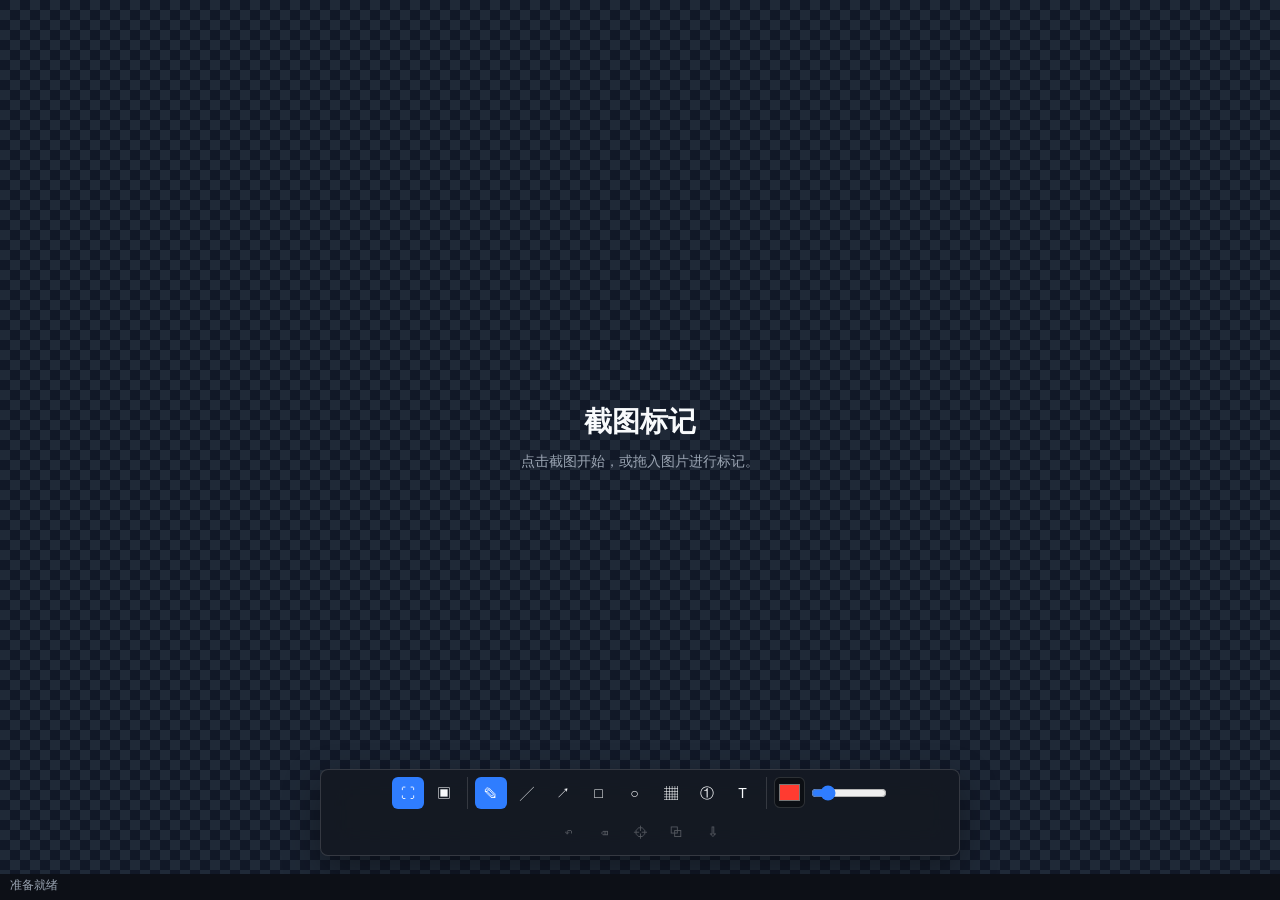
==== index.html @ 98c8a10e "Initial uTools screenshot pin plugin" ====
<!doctype html>
<html lang="zh-CN">
  <head>
    <meta charset="UTF-8">
    <meta name="viewport" content="width=device-width, initial-scale=1.0">
    <title>截图标记</title>
    <link rel="stylesheet" href="index.css">
  </head>
  <body>
    <main class="app">
      <section class="stage" id="dropZone">
        <canvas id="canvas" width="1200" height="720"></canvas>
        <div class="empty" id="emptyState">
          <h1>截图标记</h1>
          <p>点击截图开始，或拖入图片进行标记。</p>
        </div>
        <header class="toolbar" aria-label="截图编辑工具栏">
          <section class="tool-row">
            <button class="primary icon-btn" id="captureBtn" type="button" title="截图">⛶</button>
            <button class="icon-btn" id="openBtn" type="button" title="打开图片">▣</button>
            <input id="fileInput" type="file" accept="image/*" hidden>
          </section>

          <section class="tool-row segmented" aria-label="标记工具">
            <button class="tool icon-btn active" data-tool="pen" type="button" title="画笔">✎</button>
            <button class="tool icon-btn" data-tool="line" type="button" title="直线">╱</button>
            <button class="tool icon-btn" data-tool="arrow" type="button" title="箭头">↗</button>
            <button class="tool icon-btn" data-tool="rect" type="button" title="矩形">□</button>
            <button class="tool icon-btn" data-tool="ellipse" type="button" title="圆形">○</button>
            <button class="tool icon-btn" data-tool="mosaic" type="button" title="打码">▦</button>
            <button class="tool icon-btn" data-tool="number" type="button" title="数字标注">①</button>
            <button class="tool icon-btn" data-tool="text" type="button" title="文字">T</button>
          </section>

          <section class="tool-row">
            <label class="control color-control" title="颜色">
              <input id="colorInput" type="color" value="#ff3b30">
            </label>
            <label class="control width-control" title="线宽">
              <input id="sizeInput" type="range" min="2" max="22" value="5">
            </label>
          </section>

          <section class="tool-row">
            <button class="icon-btn" id="undoBtn" type="button" title="撤销" disabled>↶</button>
            <button class="icon-btn" id="clearBtn" type="button" title="清空标记" disabled>⌫</button>
            <button class="icon-btn" id="pinBtn" type="button" title="贴图" disabled>⌖</button>
            <button class="icon-btn" id="copyBtn" type="button" title="复制" disabled>⧉</button>
            <button class="icon-btn" id="saveBtn" type="button" title="保存" disabled>⇩</button>
          </section>
        </header>
      </section>

      <footer class="status" id="status">准备就绪</footer>
    </main>

    <script src="index.js"></script>
  </body>
</html>
---- index.css ----
:root {
  color-scheme: dark;
  --text: #f8fafc;
  --muted: #9aa4b2;
  --panel: rgba(20, 24, 33, 0.88);
  --panel-strong: rgba(12, 15, 21, 0.94);
  --line: rgba(255, 255, 255, 0.14);
  --accent: #2f7dff;
  --danger: #ff4d4f;
  --shadow: 0 14px 36px rgba(0, 0, 0, 0.36);
}

* {
  box-sizing: border-box;
}

html,
body {
  width: 100%;
  height: 100%;
  margin: 0;
}

body {
  color: var(--text);
  background: #111827;
  font: 14px/1.45 -apple-system, BlinkMacSystemFont, "Segoe UI", sans-serif;
}

button,
input {
  font: inherit;
}

.app {
  display: grid;
  grid-template-rows: minmax(0, 1fr) auto;
  height: 100vh;
  background:
    linear-gradient(45deg, #1f2937 25%, transparent 25%),
    linear-gradient(-45deg, #1f2937 25%, transparent 25%),
    linear-gradient(45deg, transparent 75%, #1f2937 75%),
    linear-gradient(-45deg, transparent 75%, #1f2937 75%),
    #111827;
  background-position: 0 0, 0 10px, 10px -10px, -10px 0;
  background-size: 20px 20px;
}

.stage {
  position: relative;
  display: grid;
  place-items: center;
  min-height: 0;
  overflow: auto;
  padding: 18px 18px 92px;
}

.stage.dragging {
  outline: 3px solid rgba(47, 125, 255, 0.42);
  outline-offset: -8px;
}

canvas {
  display: block;
  max-width: calc(100vw - 36px);
  max-height: calc(100vh - 128px);
  box-shadow: var(--shadow);
  background: #fff;
  cursor: crosshair;
}

canvas.hidden {
  display: none;
}

.toolbar {
  position: absolute;
  left: 50%;
  bottom: 18px;
  z-index: 5;
  display: flex;
  align-items: center;
  flex-wrap: wrap;
  justify-content: center;
  gap: 7px;
  max-width: calc(100vw - 24px);
  border: 1px solid var(--line);
  border-radius: 8px;
  padding: 7px;
  background: var(--panel);
  box-shadow: var(--shadow);
  backdrop-filter: blur(14px);
  transform: translateX(-50%);
}

.tool-row {
  display: flex;
  align-items: center;
  gap: 4px;
}

.segmented {
  border-left: 1px solid var(--line);
  border-right: 1px solid var(--line);
  padding: 0 7px;
}

.icon-btn {
  display: inline-grid;
  place-items: center;
  width: 32px;
  height: 32px;
  border: 1px solid transparent;
  border-radius: 6px;
  padding: 0;
  color: var(--text);
  background: transparent;
  cursor: pointer;
  line-height: 1;
  transition: border-color 0.16s ease, background 0.16s ease, color 0.16s ease;
}

.icon-btn:hover:not(:disabled) {
  border-color: var(--line);
  background: rgba(255, 255, 255, 0.1);
}

.icon-btn:disabled {
  color: rgba(255, 255, 255, 0.28);
  cursor: not-allowed;
}

.icon-btn.primary,
.icon-btn.active {
  color: #fff;
  background: var(--accent);
}

.control {
  display: inline-flex;
  align-items: center;
  height: 32px;
}

.color-control input {
  width: 31px;
  height: 31px;
  border: 1px solid var(--line);
  border-radius: 6px;
  padding: 2px;
  background: var(--panel-strong);
}

.width-control {
  width: 80px;
}

.width-control input {
  width: 100%;
  accent-color: var(--accent);
}

.empty {
  position: absolute;
  inset: 0;
  display: grid;
  place-content: center;
  justify-items: center;
  gap: 8px;
  pointer-events: none;
  color: var(--muted);
  text-align: center;
}

.empty.hidden {
  display: none;
}

.empty h1 {
  margin: 0;
  font-size: 28px;
  font-weight: 700;
  color: var(--text);
}

.empty p {
  margin: 0;
}

.status {
  min-height: 24px;
  padding: 3px 10px 6px;
  color: var(--muted);
  background: rgba(12, 15, 21, 0.92);
  font-size: 12px;
}

@media (max-width: 760px) {
  .stage {
    padding: 12px 12px 132px;
  }

  canvas {
    max-width: calc(100vw - 24px);
    max-height: calc(100vh - 160px);
  }

  .toolbar {
    bottom: 32px;
  }
}
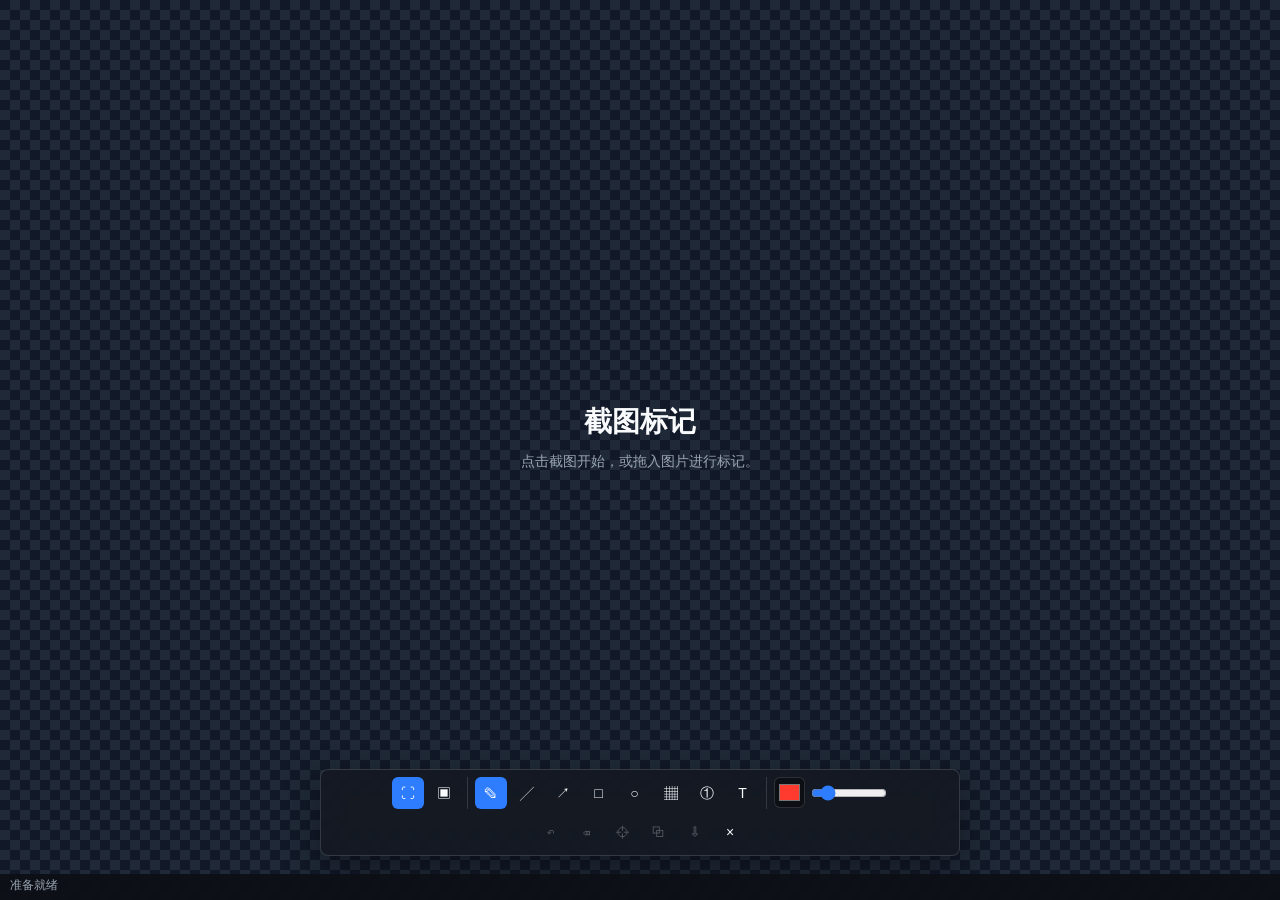
==== commit 5dd51be3: "Fix compact editor window and clipboard pinning" ====
--- a/index.html
+++ b/index.html
@@ -47,6 +47,7 @@
             <button class="icon-btn" id="pinBtn" type="button" title="贴图" disabled>⌖</button>
             <button class="icon-btn" id="copyBtn" type="button" title="复制" disabled>⧉</button>
             <button class="icon-btn" id="saveBtn" type="button" title="保存" disabled>⇩</button>
+            <button class="icon-btn danger" id="closeBtn" type="button" title="关闭">×</button>
           </section>
         </header>
       </section>
--- a/index.css
+++ b/index.css
@@ -136,6 +136,11 @@
   background: var(--accent);
 }
 
+.icon-btn.danger:hover {
+  color: #fff;
+  background: var(--danger);
+}
+
 .control {
   display: inline-flex;
   align-items: center;
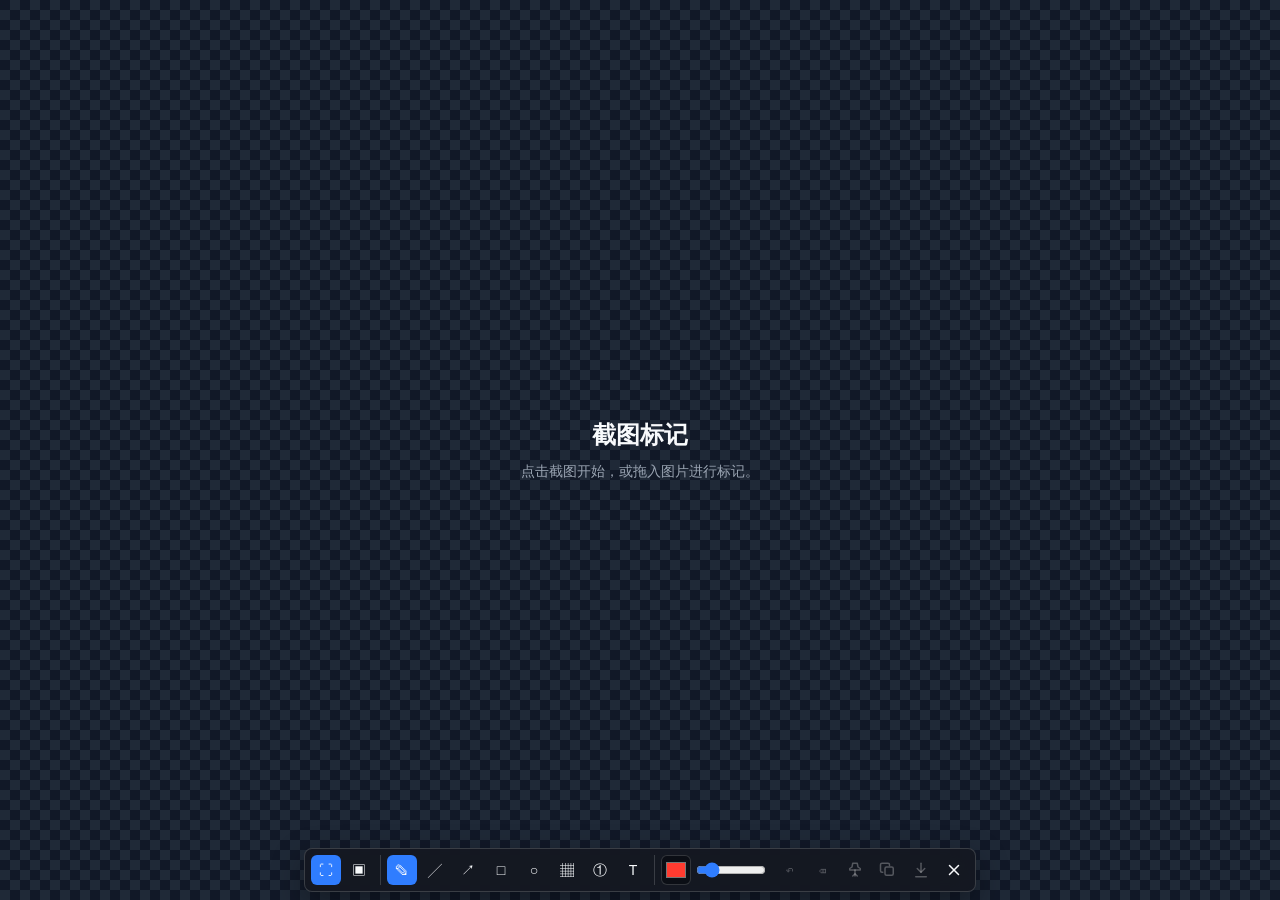
==== commit 77996529: "Refine editor sizing and clipboard pin behavior" ====
--- a/index.html
+++ b/index.html
@@ -44,10 +44,18 @@
           <section class="tool-row">
             <button class="icon-btn" id="undoBtn" type="button" title="撤销" disabled>↶</button>
             <button class="icon-btn" id="clearBtn" type="button" title="清空标记" disabled>⌫</button>
-            <button class="icon-btn" id="pinBtn" type="button" title="贴图" disabled>⌖</button>
-            <button class="icon-btn" id="copyBtn" type="button" title="复制" disabled>⧉</button>
-            <button class="icon-btn" id="saveBtn" type="button" title="保存" disabled>⇩</button>
-            <button class="icon-btn danger" id="closeBtn" type="button" title="关闭">×</button>
+            <button class="icon-btn" id="pinBtn" type="button" title="贴图" disabled>
+              <svg viewBox="0 0 24 24" aria-hidden="true"><path d="M9 3h6l1 5 3 2v2H5v-2l3-2 1-5Z"/><path d="M12 12v8"/><path d="m9 20 3-3 3 3"/></svg>
+            </button>
+            <button class="icon-btn" id="copyBtn" type="button" title="复制" disabled>
+              <svg viewBox="0 0 24 24" aria-hidden="true"><rect x="8" y="8" width="11" height="11" rx="2"/><path d="M5 15H4a2 2 0 0 1-2-2V5a2 2 0 0 1 2-2h8a2 2 0 0 1 2 2v1"/></svg>
+            </button>
+            <button class="icon-btn" id="saveBtn" type="button" title="保存" disabled>
+              <svg viewBox="0 0 24 24" aria-hidden="true"><path d="M12 3v12"/><path d="m7 10 5 5 5-5"/><path d="M5 21h14"/></svg>
+            </button>
+            <button class="icon-btn danger" id="closeBtn" type="button" title="关闭">
+              <svg viewBox="0 0 24 24" aria-hidden="true"><path d="M18 6 6 18"/><path d="m6 6 12 12"/></svg>
+            </button>
           </section>
         </header>
       </section>
--- a/index.css
+++ b/index.css
@@ -2,12 +2,12 @@
   color-scheme: dark;
   --text: #f8fafc;
   --muted: #9aa4b2;
-  --panel: rgba(20, 24, 33, 0.88);
-  --panel-strong: rgba(12, 15, 21, 0.94);
-  --line: rgba(255, 255, 255, 0.14);
+  --panel: rgba(20, 24, 33, 0.9);
+  --panel-strong: rgba(12, 15, 21, 0.96);
+  --line: rgba(255, 255, 255, 0.16);
   --accent: #2f7dff;
   --danger: #ff4d4f;
-  --shadow: 0 14px 36px rgba(0, 0, 0, 0.36);
+  --shadow: 0 12px 32px rgba(0, 0, 0, 0.34);
 }
 
 * {
@@ -19,11 +19,12 @@
   width: 100%;
   height: 100%;
   margin: 0;
+  overflow: hidden;
 }
 
 body {
   color: var(--text);
-  background: #111827;
+  background: transparent;
   font: 14px/1.45 -apple-system, BlinkMacSystemFont, "Segoe UI", sans-serif;
 }
 
@@ -34,36 +35,31 @@
 
 .app {
   display: grid;
-  grid-template-rows: minmax(0, 1fr) auto;
+  grid-template-rows: minmax(0, 1fr) 0;
+  width: 100vw;
   height: 100vh;
-  background:
-    linear-gradient(45deg, #1f2937 25%, transparent 25%),
-    linear-gradient(-45deg, #1f2937 25%, transparent 25%),
-    linear-gradient(45deg, transparent 75%, #1f2937 75%),
-    linear-gradient(-45deg, transparent 75%, #1f2937 75%),
-    #111827;
-  background-position: 0 0, 0 10px, 10px -10px, -10px 0;
-  background-size: 20px 20px;
+  background: transparent;
 }
 
 .stage {
   position: relative;
   display: grid;
-  place-items: center;
+  place-items: start center;
+  min-width: 0;
   min-height: 0;
-  overflow: auto;
-  padding: 18px 18px 92px;
+  overflow: hidden;
+  padding: 0 0 72px;
 }
 
 .stage.dragging {
-  outline: 3px solid rgba(47, 125, 255, 0.42);
-  outline-offset: -8px;
+  outline: 2px solid rgba(47, 125, 255, 0.42);
+  outline-offset: -4px;
 }
 
 canvas {
   display: block;
-  max-width: calc(100vw - 36px);
-  max-height: calc(100vh - 128px);
+  max-width: none;
+  max-height: none;
   box-shadow: var(--shadow);
   background: #fff;
   cursor: crosshair;
@@ -76,17 +72,16 @@
 .toolbar {
   position: absolute;
   left: 50%;
-  bottom: 18px;
+  bottom: 8px;
   z-index: 5;
   display: flex;
   align-items: center;
-  flex-wrap: wrap;
   justify-content: center;
-  gap: 7px;
-  max-width: calc(100vw - 24px);
+  gap: 6px;
+  max-width: calc(100vw - 16px);
   border: 1px solid var(--line);
   border-radius: 8px;
-  padding: 7px;
+  padding: 6px;
   background: var(--panel);
   box-shadow: var(--shadow);
   backdrop-filter: blur(14px);
@@ -96,20 +91,20 @@
 .tool-row {
   display: flex;
   align-items: center;
-  gap: 4px;
+  gap: 3px;
 }
 
 .segmented {
   border-left: 1px solid var(--line);
   border-right: 1px solid var(--line);
-  padding: 0 7px;
+  padding: 0 6px;
 }
 
 .icon-btn {
   display: inline-grid;
   place-items: center;
-  width: 32px;
-  height: 32px;
+  width: 30px;
+  height: 30px;
   border: 1px solid transparent;
   border-radius: 6px;
   padding: 0;
@@ -120,6 +115,16 @@
   transition: border-color 0.16s ease, background 0.16s ease, color 0.16s ease;
 }
 
+.icon-btn svg {
+  width: 18px;
+  height: 18px;
+  fill: none;
+  stroke: currentColor;
+  stroke-width: 2;
+  stroke-linecap: round;
+  stroke-linejoin: round;
+}
+
 .icon-btn:hover:not(:disabled) {
   border-color: var(--line);
   background: rgba(255, 255, 255, 0.1);
@@ -144,12 +149,12 @@
 .control {
   display: inline-flex;
   align-items: center;
-  height: 32px;
+  height: 30px;
 }
 
 .color-control input {
-  width: 31px;
-  height: 31px;
+  width: 30px;
+  height: 30px;
   border: 1px solid var(--line);
   border-radius: 6px;
   padding: 2px;
@@ -157,7 +162,7 @@
 }
 
 .width-control {
-  width: 80px;
+  width: 74px;
 }
 
 .width-control input {
@@ -175,6 +180,14 @@
   pointer-events: none;
   color: var(--muted);
   text-align: center;
+  background:
+    linear-gradient(45deg, #1f2937 25%, transparent 25%),
+    linear-gradient(-45deg, #1f2937 25%, transparent 25%),
+    linear-gradient(45deg, transparent 75%, #1f2937 75%),
+    linear-gradient(-45deg, transparent 75%, #1f2937 75%),
+    #111827;
+  background-position: 0 0, 0 10px, 10px -10px, -10px 0;
+  background-size: 20px 20px;
 }
 
 .empty.hidden {
@@ -183,7 +196,7 @@
 
 .empty h1 {
   margin: 0;
-  font-size: 28px;
+  font-size: 24px;
   font-weight: 700;
   color: var(--text);
 }
@@ -193,24 +206,11 @@
 }
 
 .status {
-  min-height: 24px;
-  padding: 3px 10px 6px;
-  color: var(--muted);
-  background: rgba(12, 15, 21, 0.92);
-  font-size: 12px;
+  display: none;
 }
 
 @media (max-width: 760px) {
-  .stage {
-    padding: 12px 12px 132px;
+  .toolbar {
+    flex-wrap: wrap;
   }
-
-  canvas {
-    max-width: calc(100vw - 24px);
-    max-height: calc(100vh - 160px);
-  }
-
-  .toolbar {
-    bottom: 32px;
-  }
-}
+}
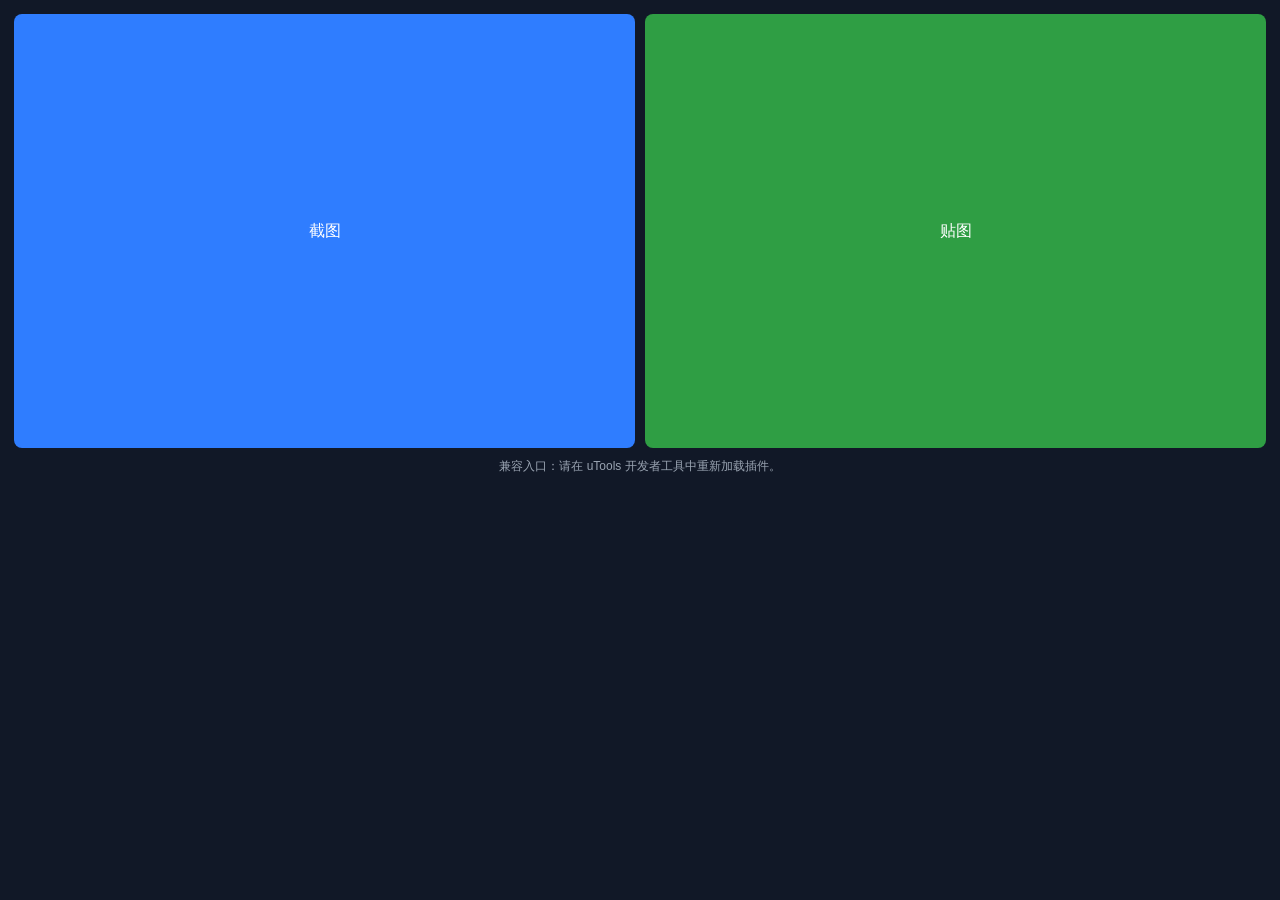
==== commit 80d87da3: "Split editor from compatibility launcher" ====
--- a/index.html
+++ b/index.html
@@ -3,66 +3,15 @@
   <head>
     <meta charset="UTF-8">
     <meta name="viewport" content="width=device-width, initial-scale=1.0">
-    <title>截图标记</title>
-    <link rel="stylesheet" href="index.css">
+    <title>截图工具</title>
+    <link rel="stylesheet" href="launcher.css">
   </head>
   <body>
-    <main class="app">
-      <section class="stage" id="dropZone">
-        <canvas id="canvas" width="1200" height="720"></canvas>
-        <div class="empty" id="emptyState">
-          <h1>截图标记</h1>
-          <p>点击截图开始，或拖入图片进行标记。</p>
-        </div>
-        <header class="toolbar" aria-label="截图编辑工具栏">
-          <section class="tool-row">
-            <button class="primary icon-btn" id="captureBtn" type="button" title="截图">⛶</button>
-            <button class="icon-btn" id="openBtn" type="button" title="打开图片">▣</button>
-            <input id="fileInput" type="file" accept="image/*" hidden>
-          </section>
-
-          <section class="tool-row segmented" aria-label="标记工具">
-            <button class="tool icon-btn active" data-tool="pen" type="button" title="画笔">✎</button>
-            <button class="tool icon-btn" data-tool="line" type="button" title="直线">╱</button>
-            <button class="tool icon-btn" data-tool="arrow" type="button" title="箭头">↗</button>
-            <button class="tool icon-btn" data-tool="rect" type="button" title="矩形">□</button>
-            <button class="tool icon-btn" data-tool="ellipse" type="button" title="圆形">○</button>
-            <button class="tool icon-btn" data-tool="mosaic" type="button" title="打码">▦</button>
-            <button class="tool icon-btn" data-tool="number" type="button" title="数字标注">①</button>
-            <button class="tool icon-btn" data-tool="text" type="button" title="文字">T</button>
-          </section>
-
-          <section class="tool-row">
-            <label class="control color-control" title="颜色">
-              <input id="colorInput" type="color" value="#ff3b30">
-            </label>
-            <label class="control width-control" title="线宽">
-              <input id="sizeInput" type="range" min="2" max="22" value="5">
-            </label>
-          </section>
-
-          <section class="tool-row">
-            <button class="icon-btn" id="undoBtn" type="button" title="撤销" disabled>↶</button>
-            <button class="icon-btn" id="clearBtn" type="button" title="清空标记" disabled>⌫</button>
-            <button class="icon-btn" id="pinBtn" type="button" title="贴图" disabled>
-              <svg viewBox="0 0 24 24" aria-hidden="true"><path d="M9 3h6l1 5 3 2v2H5v-2l3-2 1-5Z"/><path d="M12 12v8"/><path d="m9 20 3-3 3 3"/></svg>
-            </button>
-            <button class="icon-btn" id="copyBtn" type="button" title="复制" disabled>
-              <svg viewBox="0 0 24 24" aria-hidden="true"><rect x="8" y="8" width="11" height="11" rx="2"/><path d="M5 15H4a2 2 0 0 1-2-2V5a2 2 0 0 1 2-2h8a2 2 0 0 1 2 2v1"/></svg>
-            </button>
-            <button class="icon-btn" id="saveBtn" type="button" title="保存" disabled>
-              <svg viewBox="0 0 24 24" aria-hidden="true"><path d="M12 3v12"/><path d="m7 10 5 5 5-5"/><path d="M5 21h14"/></svg>
-            </button>
-            <button class="icon-btn danger" id="closeBtn" type="button" title="关闭">
-              <svg viewBox="0 0 24 24" aria-hidden="true"><path d="M18 6 6 18"/><path d="m6 6 12 12"/></svg>
-            </button>
-          </section>
-        </header>
-      </section>
-
-      <footer class="status" id="status">准备就绪</footer>
+    <main class="launcher">
+      <button id="captureBtn" type="button">截图</button>
+      <button id="pinBtn" type="button">贴图</button>
+      <p id="status">兼容入口：请在 uTools 开发者工具中重新加载插件。</p>
     </main>
-
-    <script src="index.js"></script>
+    <script src="launcher.js"></script>
   </body>
 </html>
--- a/launcher.css
+++ b/launcher.css
@@ -0,0 +1,45 @@
+* {
+  box-sizing: border-box;
+}
+
+html,
+body {
+  width: 100%;
+  height: 100%;
+  margin: 0;
+}
+
+body {
+  color: #f8fafc;
+  background: #111827;
+  font: 14px/1.4 -apple-system, BlinkMacSystemFont, "Segoe UI", sans-serif;
+}
+
+.launcher {
+  display: grid;
+  grid-template-columns: 1fr 1fr;
+  gap: 10px;
+  height: 100vh;
+  padding: 14px;
+}
+
+button {
+  border: 0;
+  border-radius: 8px;
+  color: #fff;
+  background: #2f7dff;
+  font-size: 16px;
+  cursor: pointer;
+}
+
+button + button {
+  background: #2f9e44;
+}
+
+p {
+  grid-column: 1 / -1;
+  margin: 0;
+  color: #9aa4b2;
+  font-size: 12px;
+  text-align: center;
+}
